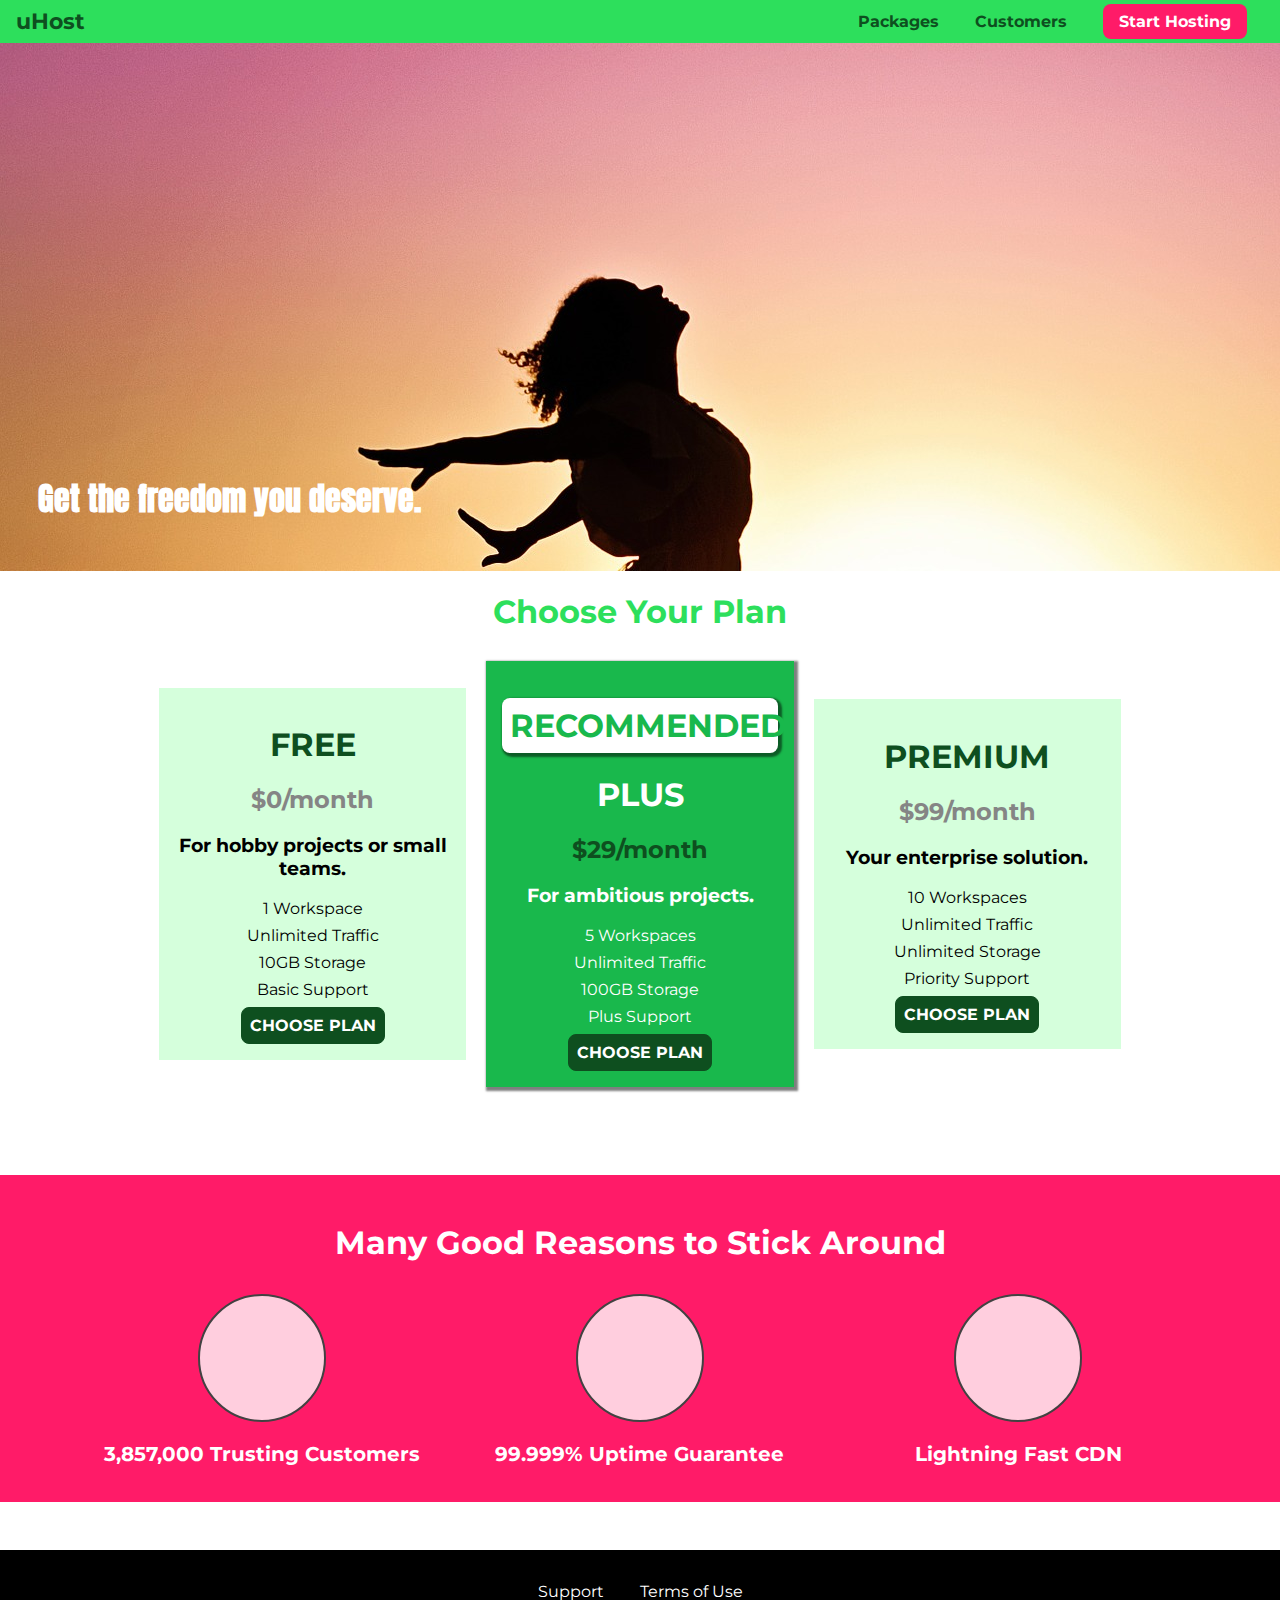
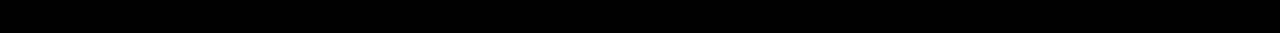
==== CSS - Guide Course/index.html @ bc6d025b "update" ====
<!DOCTYPE html>
<html lang="en">

<head>
    <meta charset="UTF-8">
    <meta http-equiv="X-UA-Compatible" content="ie=edge">
    <title>uHost</title>
    <link rel="shortcut icon" href="favicon.png">
    <link href="https://fonts.googleapis.com/css?family=Anton" rel="stylesheet">
    <link href="https://fonts.googleapis.com/css?family=Montserrat:400,700" rel="stylesheet">
    <link rel="stylesheet" href="shared.css">
    <link rel="stylesheet" href="main.css">
</head>

<body>
    <header class="main-header">
        <div>
            <a href="index.html" class="main-header__brand">
                uHost
            </a>
        </div>
        <nav class="main-nav">
            <ul class="main-nav__items">
                <li class="main-nav__item">
                    <a href="packages/index.html">Packages</a>
                </li>
                <li class="main-nav__item">
                    <a href="customers/index.html">Customers</a>
                </li>
                <li class="main-nav__item main-nav__item--cta">
                    <a href="start-hosting/index.html">Start Hosting</a>
                </li>
            </ul>
        </nav>
    </header>
    <main>
        <section id="product-overview">
            <h1>Get the freedom you deserve.</h1>
        </section>
        <section id="plans">
            <h1 class="section-title">Choose Your Plan</h1>
            <div class="plan__list">
                <article class="plan">
                    <h1 class="plan__title">FREE</h1>
                    <h2 class="plan__price">$0/month</h2>
                    <h3>For hobby projects or small teams.</h3>
                    <ul class="plan__features">
                        <li class="plan__feature">1 Workspace</li>
                        <li class="plan__feature">Unlimited Traffic</li>
                        <li class="plan__feature">10GB Storage</li>
                        <li class="plan__feature">Basic Support</li>
                    </ul>
                    <div>
                        <button class="button">CHOOSE PLAN</button>
                    </div>
                </article>
                <article class="plan plan--highlighted">
                    <h1 class="plan__annotation">RECOMMENDED</h1>
                    <h1 class="plan__title">PLUS</h1>
                    <h2 class="plan__price">$29/month</h2>
                    <h3>For ambitious projects.</h3>
                    <ul class="plan__features">
                        <li class="plan__feature">5 Workspaces</li>
                        <li class="plan__feature">Unlimited Traffic</li>
                        <li class="plan__feature">100GB Storage</li>
                        <li class="plan__feature">Plus Support</li>
                    </ul>
                    <div>
                        <button class="button">CHOOSE PLAN</button>
                    </div>
                </article>
                <article class="plan">
                    <h1 class="plan__title">PREMIUM</h1>
                    <h2 class="plan__price">$99/month</h2>
                    <h3>Your enterprise solution.</h3>
                    <ul class="plan__features">
                        <li class="plan__feature">10 Workspaces</li>
                        <li class="plan__feature">Unlimited Traffic</li>
                        <li class="plan__feature">Unlimited Storage</li>
                        <li class="plan__feature">Priority Support</li>
                    </ul>
                    <div>
                        <button class="button">CHOOSE PLAN</button>
                    </div>
                </article>
            </div>
        </section>
        <section id="key-features">
            <h1 class="section-title">Many Good Reasons to Stick Around</h1>
            <ul class="key-feature__list">
                <li class="key-feature">
                    <div class="key-feature__image">

                    </div>
                    <p class="key-feature__description">3,857,000 Trusting Customers</p>
                </li>
                <li class="key-feature">
                    <div class="key-feature__image">

                    </div>
                    <p class="key-feature__description">99.999% Uptime Guarantee</p>
                </li>
                <li class="key-feature">
                    <div class="key-feature__image">

                    </div>
                    <p class="key-feature__description">Lightning Fast CDN</p>
                </li>
            </ul>
        </section>
    </main>
    <footer class="main-footer">
        <nav>
            <ul class="main-footer__links">
                <li class="main-footer__link">
                    <a href="#">Support</a>
                </li>
                <li class="main-footer__link">
                    <a href="#">Terms of Use</a>
                </li>
            </ul>
        </nav>
    </footer>
</body>

</html>
---- CSS - Guide Course/shared.css ----
* {
    box-sizing: border-box;
}

body {
    font-family: 'Montserrat', sans-serif;
    margin: 0;
}

.main-header {
    width: 100%;
    position: fixed;
    top: 0;
    left: 0;
    background: #2ddf5c;
    padding: 8px 16px;
    z-index: 1;
}

.main-header > div {
    display: inline-block;
    vertical-align: middle;
}

.main-header__brand {
    color: #0e4f1f;
    text-decoration: none;
    font-weight: bold;
    font-size: 22px;
}

.main-nav {
    display: inline-block;
    text-align: right;
    width: calc(100% - 74px);
    vertical-align: middle;
}

.main-nav__items {
    margin: 0;
    padding: 0;
    list-style: none;
}

.main-nav__item {
    display: inline-block;
    margin: 0 16px;
}

.main-nav__item a {
    text-decoration: none;
    color: #0e4f1f;
    font-weight: bold;
    padding: 3px 0;
}

.main-nav__item a:hover,
.main-nav__item a:active {
    color: white;
    border-bottom: 5px solid white;
}

.main-nav__item--cta a {
    color: white;
    background: #ff1b68;
    padding: 8px 16px;
    border-radius: 8px;
}

.main-nav__item--cta a:hover,
.main-nav__item--cta a:active {
    color: #ff1b68;
    background: white;
    border: none;
}

.main-footer {
    background: black;
    padding: 32px;
    margin-top: 48px;
}

.main-footer__links {
    list-style: none;
    margin: 0;
    padding: 0;
    text-align: center;
}

.main-footer__link {
    display: inline-block;
    margin: 0 16px;
}

.main-footer__link a {
    color: white;
    text-decoration: none;
}

.main-footer__link a:hover,
.main-footer__link a:active {
    color: #ccc;
}

.button {
    background: #0e4f1f;
    color: white;
    font: inherit;
    border: 1.5px solid #0e4f1f;
    padding: 8px;
    border-radius: 8px;
    font-weight: bold;
    cursor: pointer;
}

.button:hover,
.button:active {
    background: white;
    color: #0e4f1f;
}

.button:focus {
    outline: none;
}
---- CSS - Guide Course/main.css ----
#product-overview {
    background: url("freedom.jpg");
    width: 100%;
    height: 528px;
    padding: 10px;
    margin-top: 43px;
    position: relative;
}

.section-title {
    color: #2ddf5c;
    text-align: center;
}

#product-overview h1 {
    color: white;
    font-family: 'Anton', sans-serif;
    position: absolute;
    bottom: 5%;
    left: 3%;
}

.plan__list {
    width: 80%;
    margin: auto;
    text-align: center;
}

.plan {
    background: #d5ffdc;
    text-align: center;
    padding: 16px;
    margin: 8px;
    display: inline-block;
    width: 30%;
    vertical-align: middle;
}

.plan--highlighted {
    background: #19b84c;
    color: white;
    box-shadow: 2px 2px 2px 2px rgba(0, 0, 0, 0.5);
}

.plan__annotation {
    background: white;
    color: #19b84c;
    padding: 8px;
    box-shadow: 2px 2px 2px 2px rgba(0, 0, 0, 0.5);
    border-radius: 8px;
}

.plan__title {
    color: #0e4f1f;
}

.plan__price {
    color: #858585;
}

.plan--highlighted .plan__title {
    color: white;
}

.plan--highlighted .plan__price {
    color: #0e4f1f;
}

.plan__features {
    list-style: none;
    margin: 0;
    padding: 0;
}

.plan__feature {
    margin: 8px 0;
}

#key-features {
    background: #ff1b68;
    margin-top: 80px;
    padding: 16px;
}

#key-features .section-title {
    color: white;
    margin: 32px;
}

.key-feature__list {
    list-style: none;
    margin: 0;
    padding: 0;
    text-align: center;
}

.key-feature {
    display: inline-block;
    width: 30%;
    vertical-align: top;
}

.key-feature__image {
    background: #ffcede;
    width: 128px;
    height: 128px;
    border: 2px solid #424242;
    border-radius: 50%;
    margin: auto;
}

.key-feature__description {
    text-align: center;
    font-weight: bold;
    color: white;
    font-size: 20px;
}

/* h1 {
    font-family: sans-serif;
} */
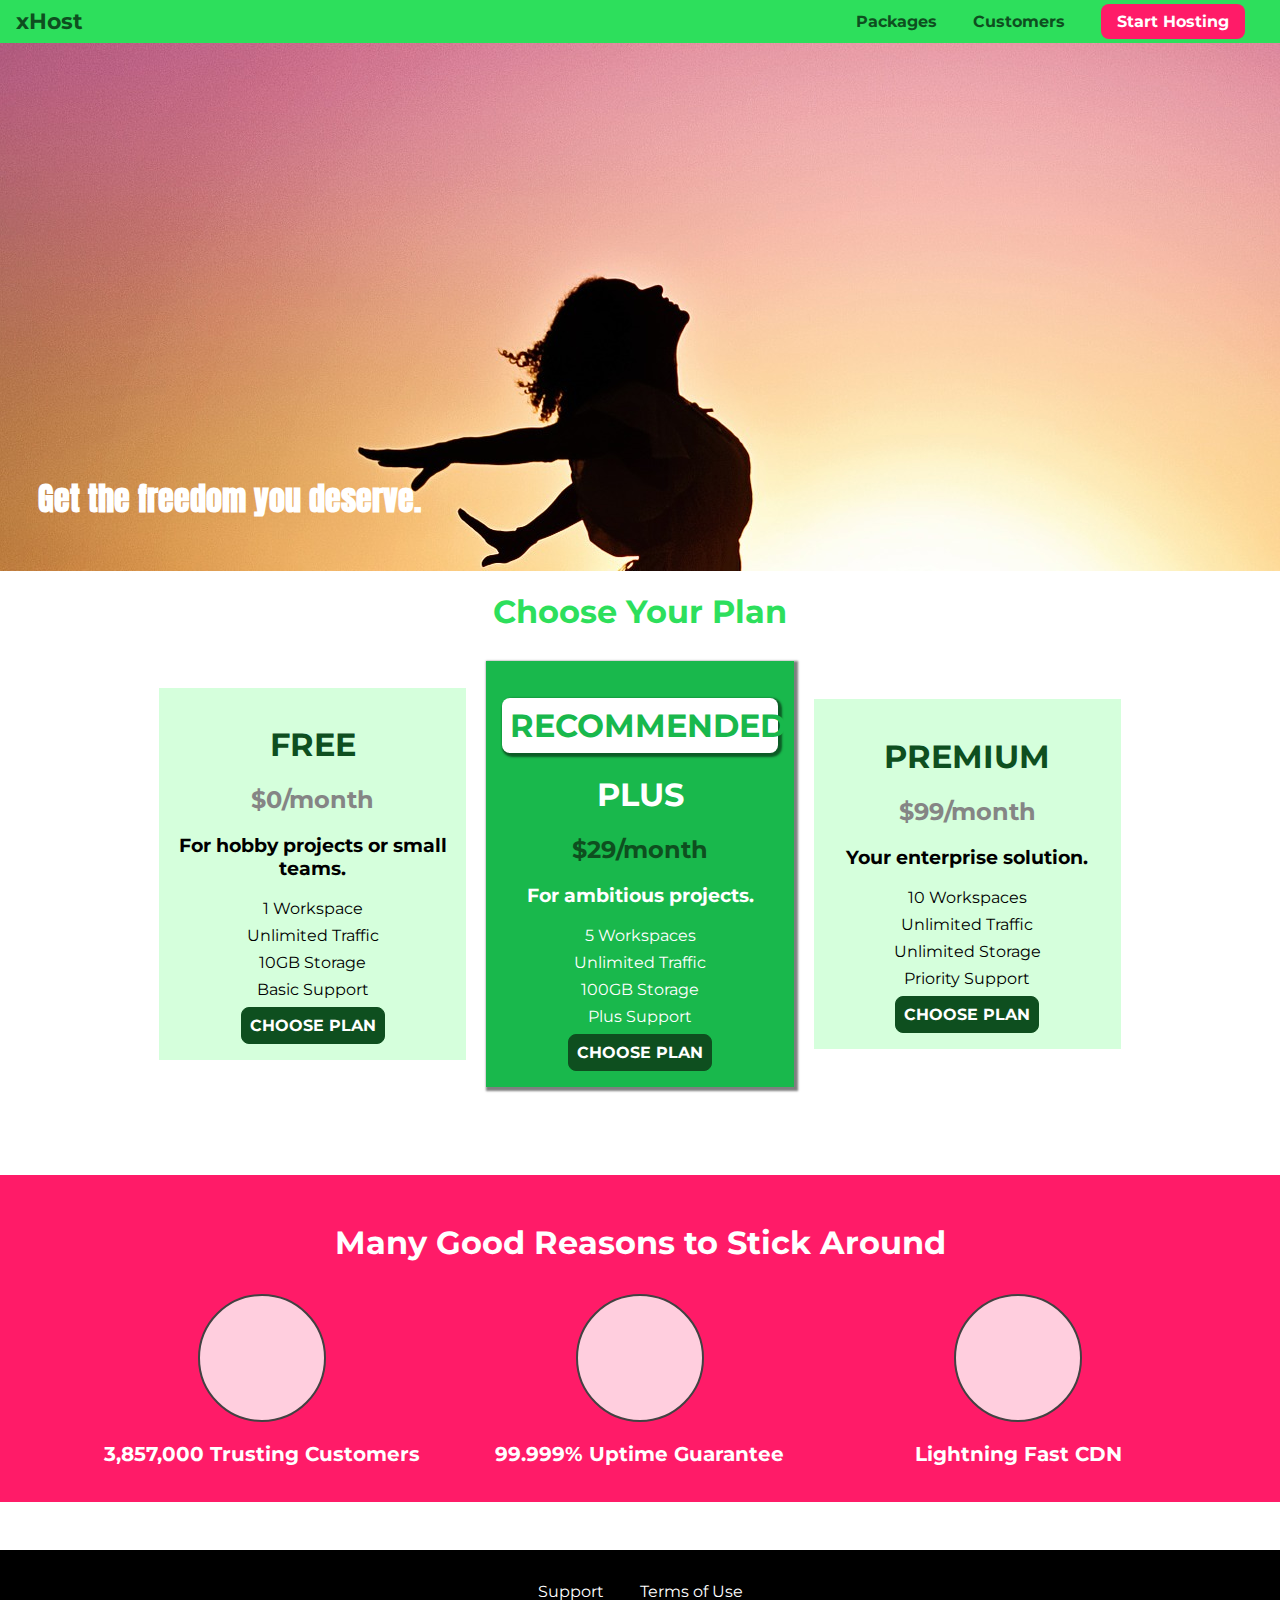
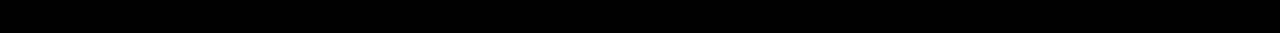
==== commit cd7e7905: "xHost" ====
--- a/CSS - Guide Course/index.html
+++ b/CSS - Guide Course/index.html
@@ -11,12 +11,13 @@
     <link rel="stylesheet" href="shared.css">
     <link rel="stylesheet" href="main.css">
 </head>
+<!-- test commit -->
 
 <body>
     <header class="main-header">
         <div>
             <a href="index.html" class="main-header__brand">
-                uHost
+                xHost
             </a>
         </div>
         <nav class="main-nav">
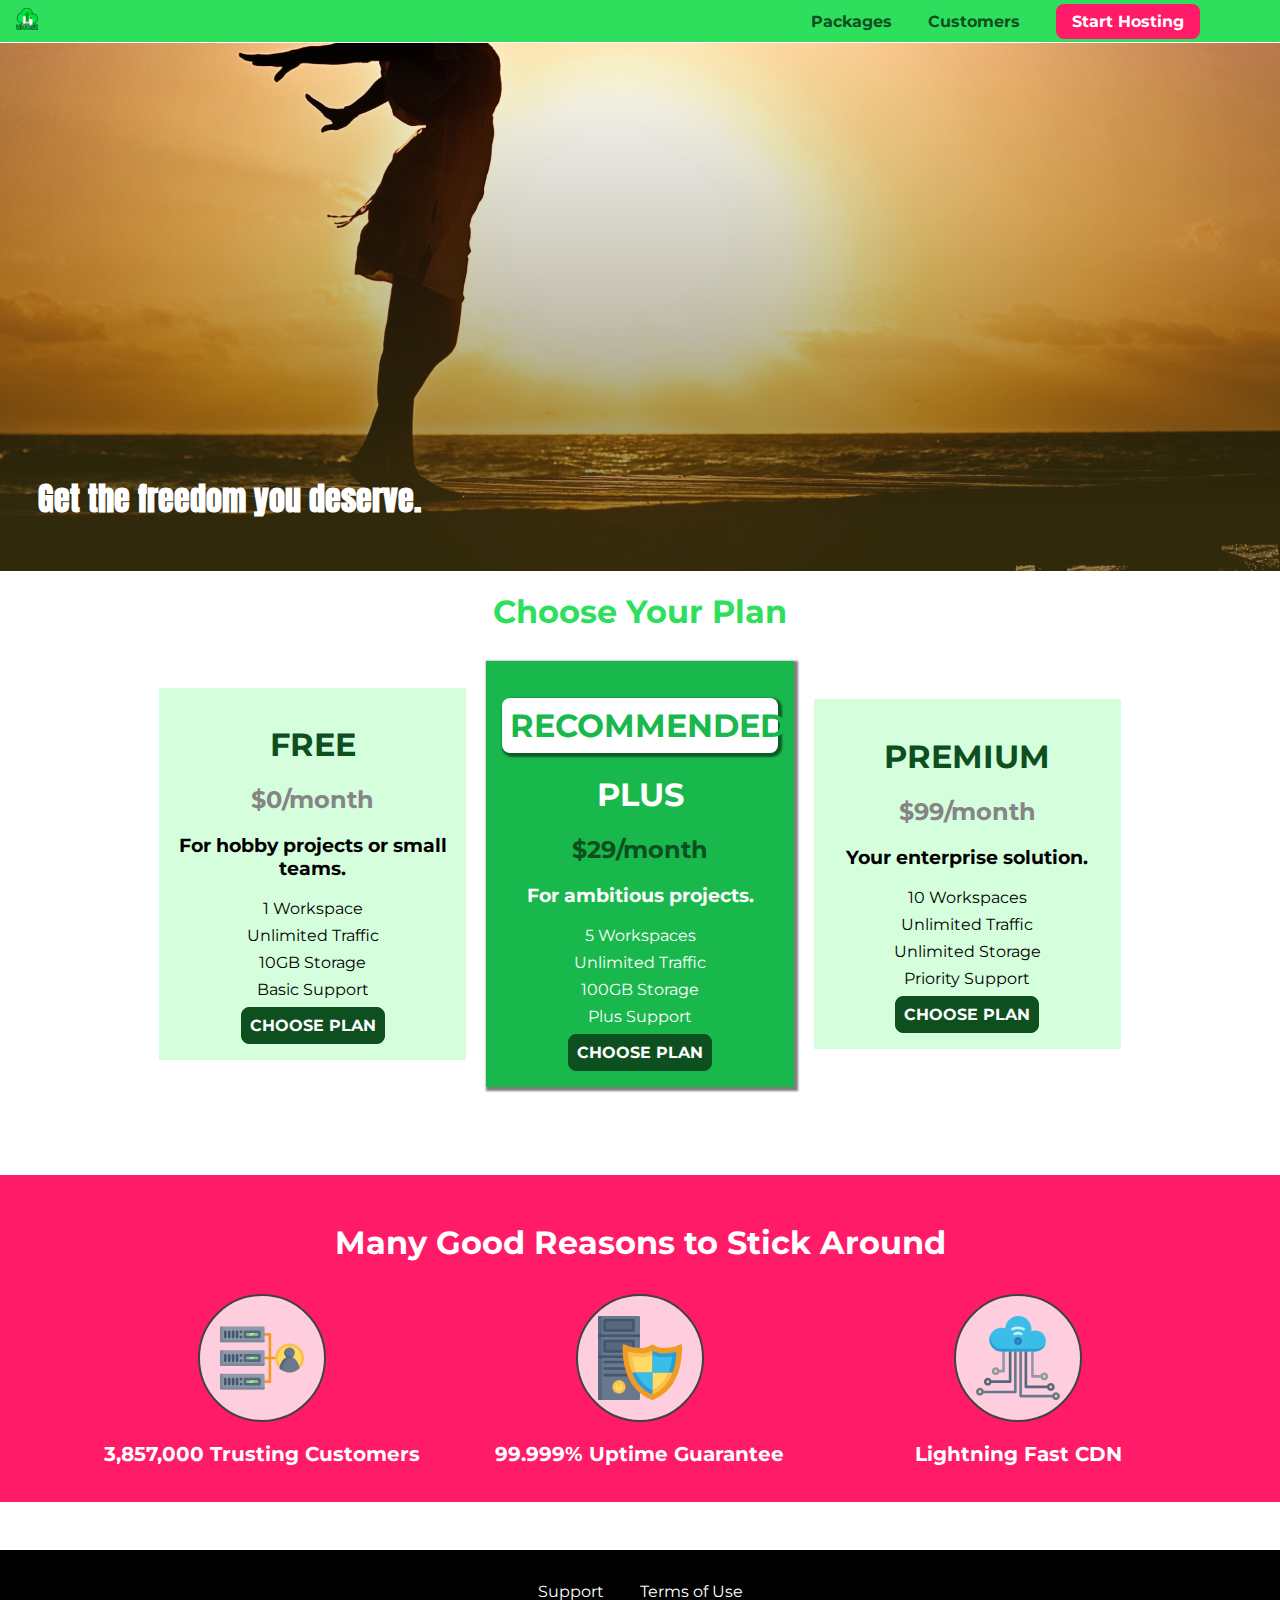
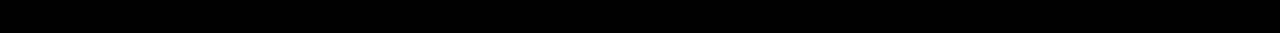
==== commit c923bc7a: "fin proj w/o js" ====
--- a/CSS - Guide Course/index.html
+++ b/CSS - Guide Course/index.html
@@ -11,13 +11,12 @@
     <link rel="stylesheet" href="shared.css">
     <link rel="stylesheet" href="main.css">
 </head>
-<!-- test commit -->
 
 <body>
     <header class="main-header">
         <div>
             <a href="index.html" class="main-header__brand">
-                xHost
+                <img src="images/uhost-icon.png" alt="uHost - Your favorite hosting company">
             </a>
         </div>
         <nav class="main-nav">
@@ -91,19 +90,184 @@
             <ul class="key-feature__list">
                 <li class="key-feature">
                     <div class="key-feature__image">
-
+                        <svg viewBox="0 0 512 512">
+                            <path style="fill:#F09B24;" d="M344,248h-32V112c0-4.418-3.582-8-8-8h-40c-4.418,0-8,3.582-8,8s3.582,8,8,8h32v128h-32  c-4.418,0-8,3.582-8,8s3.582,8,8,8h32v128h-32c-4.418,0-8,3.582-8,8s3.582,8,8,8h40c4.418,0,8-3.582,8-8V264h32c4.418,0,8-3.582,8-8  S348.418,248,344,248z"
+                            />
+                            <path style="fill:#8E9AA9;" d="M264,64H8c-4.418,0-8,3.582-8,8v80c0,4.418,3.582,8,8,8h256c4.418,0,8-3.582,8-8V72  C272,67.582,268.418,64,264,64z"
+                            />
+                            <path style="fill:#7C899B;" d="M24,144c-4.418,0-8-3.582-8-8V64H8c-4.418,0-8,3.582-8,8v80c0,4.418,3.582,8,8,8h256  c4.418,0,8-3.582,8-8v-8H24z"
+                            />
+                            <rect x="152" y="96" style="fill:#B8E3A8;" width="88" height="32" />
+                            <g>
+                                <polygon style="fill:#7EC97D;" points="152,96 152,128 166,128 198,96  " />
+                                <polygon style="fill:#7EC97D;" points="220,96 188,128 240,128 240,96  " />
+                            </g>
+                            <path style="fill:#56677E;" d="M240,136h-88c-4.418,0-8-3.582-8-8V96c0-4.418,3.582-8,8-8h88c4.418,0,8,3.582,8,8v32  C248,132.418,244.418,136,240,136z M160,120h72v-16h-72V120z"
+                            />
+                            <g>
+                                <path style="fill:#435670;" d="M32,136c-4.418,0-8-3.582-8-8V96c0-4.418,3.582-8,8-8s8,3.582,8,8v32C40,132.418,36.418,136,32,136z   "
+                                />
+                                <path style="fill:#435670;" d="M56,136c-4.418,0-8-3.582-8-8V96c0-4.418,3.582-8,8-8s8,3.582,8,8v32C64,132.418,60.418,136,56,136z   "
+                                />
+                                <path style="fill:#435670;" d="M80,136c-4.418,0-8-3.582-8-8V96c0-4.418,3.582-8,8-8s8,3.582,8,8v32C88,132.418,84.418,136,80,136z   "
+                                />
+                                <path style="fill:#435670;" d="M104,136c-4.418,0-8-3.582-8-8V96c0-4.418,3.582-8,8-8s8,3.582,8,8v32   C112,132.418,108.418,136,104,136z"
+                                />
+                                <path style="fill:#435670;" d="M128,105c-4.418,0-8-3.582-8-8v-1c0-4.418,3.582-8,8-8s8,3.582,8,8v1   C136,101.418,132.418,105,128,105z"
+                                />
+                                <path style="fill:#435670;" d="M128,136c-4.418,0-8-3.582-8-8v-1c0-4.418,3.582-8,8-8s8,3.582,8,8v1   C136,132.418,132.418,136,128,136z"
+                                />
+                            </g>
+                            <path style="fill:#8E9AA9;" d="M264,208H8c-4.418,0-8,3.582-8,8v80c0,4.418,3.582,8,8,8h256c4.418,0,8-3.582,8-8v-80  C272,211.582,268.418,208,264,208z"
+                            />
+                            <path style="fill:#7C899B;" d="M24,288c-4.418,0-8-3.582-8-8v-72H8c-4.418,0-8,3.582-8,8v80c0,4.418,3.582,8,8,8h256  c4.418,0,8-3.582,8-8v-8H24z"
+                            />
+                            <rect x="152" y="240" style="fill:#B8E3A8;" width="88" height="32" />
+                            <g>
+                                <polygon style="fill:#7EC97D;" points="152,240 152,272 166,272 198,240  " />
+                                <polygon style="fill:#7EC97D;" points="220,240 188,272 240,272 240,240  " />
+                            </g>
+                            <path style="fill:#56677E;" d="M240,280h-88c-4.418,0-8-3.582-8-8v-32c0-4.418,3.582-8,8-8h88c4.418,0,8,3.582,8,8v32  C248,276.418,244.418,280,240,280z M160,264h72v-16h-72V264z"
+                            />
+                            <g>
+                                <path style="fill:#435670;" d="M32,280c-4.418,0-8-3.582-8-8v-32c0-4.418,3.582-8,8-8s8,3.582,8,8v32C40,276.418,36.418,280,32,280   z"
+                                />
+                                <path style="fill:#435670;" d="M56,280c-4.418,0-8-3.582-8-8v-32c0-4.418,3.582-8,8-8s8,3.582,8,8v32C64,276.418,60.418,280,56,280   z"
+                                />
+                                <path style="fill:#435670;" d="M80,280c-4.418,0-8-3.582-8-8v-32c0-4.418,3.582-8,8-8s8,3.582,8,8v32C88,276.418,84.418,280,80,280   z"
+                                />
+                                <path style="fill:#435670;" d="M104,280c-4.418,0-8-3.582-8-8v-32c0-4.418,3.582-8,8-8s8,3.582,8,8v32   C112,276.418,108.418,280,104,280z"
+                                />
+                                <path style="fill:#435670;" d="M128,249c-4.418,0-8-3.582-8-8v-1c0-4.418,3.582-8,8-8s8,3.582,8,8v1   C136,245.418,132.418,249,128,249z"
+                                />
+                                <path style="fill:#435670;" d="M128,280c-4.418,0-8-3.582-8-8v-1c0-4.418,3.582-8,8-8s8,3.582,8,8v1   C136,276.418,132.418,280,128,280z"
+                                />
+                            </g>
+                            <path style="fill:#8E9AA9;" d="M264,352H8c-4.418,0-8,3.582-8,8v80c0,4.418,3.582,8,8,8h256c4.418,0,8-3.582,8-8v-80  C272,355.582,268.418,352,264,352z"
+                            />
+                            <path style="fill:#7C899B;" d="M24,432c-4.418,0-8-3.582-8-8v-72H8c-4.418,0-8,3.582-8,8v80c0,4.418,3.582,8,8,8h256  c4.418,0,8-3.582,8-8v-8H24z"
+                            />
+                            <rect x="152" y="384" style="fill:#B8E3A8;" width="88" height="32" />
+                            <g>
+                                <polygon style="fill:#7EC97D;" points="152,384 152,416 166,416 198,384  " />
+                                <polygon style="fill:#7EC97D;" points="220,384 188,416 240,416 240,384  " />
+                            </g>
+                            <path style="fill:#56677E;" d="M240,424h-88c-4.418,0-8-3.582-8-8v-32c0-4.418,3.582-8,8-8h88c4.418,0,8,3.582,8,8v32  C248,420.418,244.418,424,240,424z M160,408h72v-16h-72V408z"
+                            />
+                            <g>
+                                <path style="fill:#435670;" d="M32,424c-4.418,0-8-3.582-8-8v-32c0-4.418,3.582-8,8-8s8,3.582,8,8v32C40,420.418,36.418,424,32,424   z"
+                                />
+                                <path style="fill:#435670;" d="M56,424c-4.418,0-8-3.582-8-8v-32c0-4.418,3.582-8,8-8s8,3.582,8,8v32C64,420.418,60.418,424,56,424   z"
+                                />
+                                <path style="fill:#435670;" d="M80,424c-4.418,0-8-3.582-8-8v-32c0-4.418,3.582-8,8-8s8,3.582,8,8v32C88,420.418,84.418,424,80,424   z"
+                                />
+                                <path style="fill:#435670;" d="M104,424c-4.418,0-8-3.582-8-8v-32c0-4.418,3.582-8,8-8s8,3.582,8,8v32   C112,420.418,108.418,424,104,424z"
+                                />
+                                <path style="fill:#435670;" d="M128,393c-4.418,0-8-3.582-8-8v-1c0-4.418,3.582-8,8-8s8,3.582,8,8v1   C136,389.418,132.418,393,128,393z"
+                                />
+                                <path style="fill:#435670;" d="M128,424c-4.418,0-8-3.582-8-8v-1c0-4.418,3.582-8,8-8s8,3.582,8,8v1   C136,420.418,132.418,424,128,424z"
+                                />
+                            </g>
+                            <path style="fill:#F7C14D;" d="M424,168c-48.523,0-88,39.477-88,88s39.477,88,88,88s88-39.477,88-88S472.523,168,424,168z" />
+                            <path style="fill:#FFDB66;" d="M424,184c-39.701,0-72,32.299-72,72s32.299,72,72,72s72-32.299,72-72S463.701,184,424,184z" />
+                            <path style="fill:#69788D;" d="M484.893,314.16C476.393,274.588,451.922,248,424,248s-52.393,26.588-60.893,66.16  c-0.605,2.82,0.354,5.749,2.511,7.664C381.731,336.124,402.465,344,424,344s42.269-7.876,58.381-22.176  C484.539,319.909,485.498,316.98,484.893,314.16z"
+                            />
+                            <path style="fill:#56677E;" d="M434.053,249.171C430.768,248.403,427.411,248,424,248c-27.922,0-52.393,26.588-60.893,66.16  c-0.605,2.82,0.354,5.749,2.511,7.664c3.383,3.002,6.979,5.703,10.734,8.125C384.904,286.243,407.373,255.378,434.053,249.171z"
+                            />
+                            <path style="fill:#69788D;" d="M424,192c-17.645,0-32,14.355-32,32s14.355,32,32,32s32-14.355,32-32S441.645,192,424,192z" />
+                            <path style="fill:#56677E;" d="M432,248c-17.645,0-32-14.355-32-32c0-6.783,2.128-13.076,5.742-18.258  C397.444,203.53,392,213.138,392,224c0,17.645,14.355,32,32,32c10.862,0,20.471-5.444,26.258-13.742  C445.076,245.872,438.783,248,432,248z"
+                            />
+
+                        </svg>
                     </div>
                     <p class="key-feature__description">3,857,000 Trusting Customers</p>
                 </li>
                 <li class="key-feature">
                     <div class="key-feature__image">
-
+                        <svg viewBox="0 0 512 512">
+                            <path style="fill:#69788D;" d="M248,0H8C3.582,0,0,3.582,0,8v496c0,4.418,3.582,8,8,8h240c4.418,0,8-3.582,8-8V8  C256,3.582,252.418,0,248,0z"
+                            />
+                            <path style="fill:#56677E;" d="M24,504V8c0-4.418,3.582-8,8-8H8C3.582,0,0,3.582,0,8v496c0,4.418,3.582,8,8,8h24  C27.582,512,24,508.418,24,504z"
+                            />
+                            <g>
+                                <rect x="0" y="112" style="fill:#435670;" width="256" height="16" />
+                                <rect x="0" y="240" style="fill:#435670;" width="256" height="16" />
+                            </g>
+                            <path style="fill:#F7C14D;" d="M128,392c-22.056,0-40,17.944-40,40s17.944,40,40,40s40-17.944,40-40S150.056,392,128,392z" />
+                            <path style="fill:#FFDB66;" d="M128,408c-13.233,0-24,10.767-24,24s10.767,24,24,24s24-10.767,24-24S141.233,408,128,408z" />
+                            <path style="fill:#F7C14D;" d="M128,392c-2.739,0-5.414,0.278-8,0.805V424c0,4.418,3.582,8,8,8c4.418,0,8-3.582,8-8v-31.195  C133.414,392.278,130.739,392,128,392z"
+                            />
+                            <g>
+                                <path style="fill:#435670;" d="M216,288H40c-4.418,0-8-3.582-8-8s3.582-8,8-8h176c4.418,0,8,3.582,8,8S220.418,288,216,288z"
+                                />
+                                <path style="fill:#435670;" d="M216,328H40c-4.418,0-8-3.582-8-8s3.582-8,8-8h176c4.418,0,8,3.582,8,8S220.418,328,216,328z"
+                                />
+                                <path style="fill:#435670;" d="M216,368H40c-4.418,0-8-3.582-8-8s3.582-8,8-8h176c4.418,0,8,3.582,8,8S220.418,368,216,368z"
+                                />
+                                <path style="fill:#435670;" d="M216,16H40c-4.418,0-8,3.582-8,8v64c0,4.418,3.582,8,8,8h176c4.418,0,8-3.582,8-8V24   C224,19.582,220.418,16,216,16z"
+                                />
+                            </g>
+                            <rect x="48" y="32" style="fill:#56677E;" width="160" height="48" />
+                            <path style="fill:#435670;" d="M216,144H40c-4.418,0-8,3.582-8,8v64c0,4.418,3.582,8,8,8h176c4.418,0,8-3.582,8-8v-64  C224,147.582,220.418,144,216,144z"
+                            />
+                            <rect x="48" y="160" style="fill:#56677E;" width="160" height="48" />
+                            <path style="fill:#F09B24;" d="M511.747,180.237c-0.194-6.537-8.107-10.107-13.135-5.894c-5.6,4.693-42.904,21.282-98.514,21.282  c-33.45,0-64.625-20.999-64.929-21.206c-2.9-1.991-6.764-1.85-9.512,0.346c-2.677,2.135-27.201,20.86-63.793,20.86  c-55.607,0-92.914-16.589-98.515-21.282c-5.028-4.211-12.941-0.645-13.135,5.894c-1.634,54.834,4.655,105.941,18.693,151.903  c12.096,39.604,29.759,74.047,52.497,102.373c27.538,34.304,62.743,59.882,104.66,76.045c3.069,1.918,6.757,1.921,9.83,0  c41.917-16.163,77.122-41.741,104.66-76.045c22.738-28.326,40.401-62.77,52.497-102.373  C507.092,286.179,513.381,235.071,511.747,180.237z"
+                            />
+                            <path style="fill:#F7C14D;" d="M476.21,221.226c-1.953-1.631-4.568-2.235-7.036-1.628c-21.686,5.327-44.926,8.028-69.075,8.028  c-25.926,0-49.633-8.975-64.955-16.504c-2.307-1.134-5.016-1.091-7.284,0.116c-14.059,7.477-36.919,16.388-65.994,16.388  c-24.153,0-47.394-2.701-69.075-8.028c-5.155-1.268-10.221,2.966-9.894,8.261c2.077,33.693,7.668,65.635,16.616,94.935  c22.774,74.565,66.139,126.334,128.888,153.868c2.032,0.891,4.397,0.891,6.43,0c61.777-27.107,104.716-78.876,127.62-153.868  c8.948-29.3,14.539-61.241,16.616-94.935C479.224,225.319,478.163,222.856,476.21,221.226z"
+                            />
+                            <path style="fill:#FFDB66;" d="M331.609,451.727c-52.604-25.289-89.304-70.987-109.144-135.944  c-6.532-21.39-11.162-44.336-13.82-68.447c17.133,2.852,34.952,4.291,53.22,4.291c29.394,0,53.376-7.793,69.978-15.561  c17.44,7.736,41.656,15.561,68.256,15.561c18.267,0,36.085-1.439,53.219-4.291c-2.659,24.112-7.288,47.06-13.82,68.448  C419.545,381.108,383.27,426.805,331.609,451.727z"
+                            />
+                            <g>
+                                <path style="fill:#2C9DD4;" d="M479.066,227.858c0.157-2.539-0.903-5.002-2.856-6.633s-4.568-2.235-7.036-1.628   c-21.686,5.327-44.926,8.028-69.075,8.028c-25.926,0-49.633-8.975-64.955-16.504c-1.057-0.52-2.2-0.78-3.345-0.806l-0.072,133.351   h123.601c2.556-6.746,4.933-13.702,7.123-20.874C471.398,293.493,476.989,261.552,479.066,227.858z"
+                                />
+                                <path style="fill:#2C9DD4;" d="M206.658,343.667c24.153,63.42,65.028,108.108,121.743,132.995c1.031,0.452,2.147,0.673,3.263,0.666   l0.063-133.661H206.658z"
+                                />
+                            </g>
+                            <g>
+                                <path style="fill:#3CBDE8;" d="M439.497,315.783c6.532-21.389,11.161-44.336,13.82-68.448c-17.134,2.852-34.952,4.291-53.219,4.291   c-26.6,0-50.815-7.824-68.256-15.561l-0.116,107.601h97.758C433.179,334.807,436.524,325.518,439.497,315.783z"
+                                />
+                                <path style="fill:#3CBDE8;" d="M232.523,343.667c21.144,50.298,54.363,86.56,99.087,108.06l0.117-108.06H232.523z" />
+                            </g>
+                        </svg>
                     </div>
                     <p class="key-feature__description">99.999% Uptime Guarantee</p>
                 </li>
                 <li class="key-feature">
                     <div class="key-feature__image">
-
+                        <svg viewBox="0 0 512 512">
+                            <path style="fill:#8E9AA9;" d="M168,200c-4.418,0-8,3.582-8,8v120h-17.376c-3.302-9.311-12.194-16-22.624-16  c-13.234,0-24,10.767-24,24s10.766,24,24,24c10.429,0,19.321-6.689,22.624-16H168c4.418,0,8-3.582,8-8V208  C176,203.582,172.418,200,168,200z"
+                            />
+                            <path style="fill:#FFDB66;" d="M120,328c-4.411,0-8,3.589-8,8s3.589,8,8,8s8-3.589,8-8S124.411,328,120,328z" />
+                            <path style="fill:#56677E;" d="M208,200c-4.418,0-8,3.582-8,8v184H94.624C91.322,382.689,82.43,376,72,376  c-13.234,0-24,10.767-24,24s10.766,24,24,24c10.429,0,19.321-6.689,22.624-16H208c4.418,0,8-3.582,8-8V208  C216,203.582,212.418,200,208,200z"
+                            />
+                            <path style="fill:#FFDB66;" d="M72,392c-4.411,0-8,3.589-8,8s3.589,8,8,8s8-3.589,8-8S76.411,392,72,392z" />
+                            <path style="fill:#69788D;" d="M240,208c-4.418,0-8,3.582-8,8v239H47.24c-2.671-10.34-12.078-18-23.24-18c-13.234,0-24,10.767-24,24  s10.766,24,24,24c9.666,0,18.009-5.747,21.809-14H240c4.418,0,8-3.582,8-8V216C248,211.582,244.418,208,240,208z"
+                            />
+                            <path style="fill:#FFDB66;" d="M24,453c-4.411,0-8,3.589-8,8s3.589,8,8,8s8-3.589,8-8S28.411,453,24,453z" />
+                            <path style="fill:#69788D;" d="M488,464c-10.429,0-19.321,6.689-22.624,16H280V208c0-4.418-3.582-8-8-8s-8,3.582-8,8v280  c0,4.418,3.582,8,8,8h193.376c3.302,9.311,12.194,16,22.624,16c13.234,0,24-10.767,24-24S501.234,464,488,464z"
+                            />
+                            <path style="fill:#FFDB66;" d="M488,480c-4.411,0-8,3.589-8,8s3.589,8,8,8s8-3.589,8-8S492.411,480,488,480z" />
+                            <path style="fill:#56677E;" d="M456,408c-10.429,0-19.321,6.689-22.624,16H312V208c0-4.418-3.582-8-8-8s-8,3.582-8,8v224  c0,4.418,3.582,8,8,8h129.376c3.302,9.311,12.194,16,22.624,16c13.234,0,24-10.767,24-24S469.234,408,456,408z"
+                            />
+                            <path style="fill:#FFDB66;" d="M456,424c-4.411,0-8,3.589-8,8s3.589,8,8,8s8-3.589,8-8S460.411,424,456,424z" />
+                            <path style="fill:#8E9AA9;" d="M416,344c-10.429,0-19.321,6.689-22.624,16H352V208c0-4.418-3.582-8-8-8s-8,3.582-8,8v160  c0,4.418,3.582,8,8,8h49.376c3.302,9.311,12.194,16,22.624,16c13.234,0,24-10.767,24-24S429.234,344,416,344z"
+                            />
+                            <path style="fill:#FFDB66;" d="M416,360c-4.411,0-8,3.589-8,8s3.589,8,8,8s8-3.589,8-8S420.411,360,416,360z" />
+                            <path style="fill:#3CBDE8;" d="M362,88c-8.741,0-17.231,1.751-25.06,5.085C337.646,88.797,338,84.43,338,80  c0-44.112-35.888-80-80-80c-42.823,0-77.895,33.816-79.909,76.149C170.393,73.415,162.244,72,154,72c-39.701,0-72,32.299-72,72  s32.299,72,72,72h208c35.29,0,64-28.71,64-64S397.29,88,362,88z"
+                            />
+                            <path style="fill:#2C9DD4;" d="M368,200H160c-39.701,0-72-32.299-72-72c0-5.863,0.721-11.559,2.05-17.019  C84.918,120.88,82,132.102,82,144c0,39.701,32.299,72,72,72h208c30.389,0,55.88-21.296,62.379-49.743  C413.565,186.327,392.352,200,368,200z"
+                            />
+                            <path style="fill:#2A7DB5;" d="M256,128c-13.234,0-24,10.767-24,24s10.766,24,24,24c13.233,0,24-10.767,24-24S269.233,128,256,128z"
+                            />
+                            <path style="fill:#2C9DD4;" d="M256,144c-4.411,0-8,3.589-8,8s3.589,8,8,8c4.411,0,8-3.589,8-8S260.411,144,256,144z" />
+                            <g>
+                                <path style="fill:#C5F1FA;" d="M221.755,87.695c-2.994,0-5.864-1.688-7.233-4.572c-1.894-3.991-0.194-8.763,3.798-10.657   C230.157,66.849,242.834,64,256,64c13.166,0,25.844,2.849,37.68,8.466c3.992,1.895,5.692,6.666,3.798,10.657   s-6.666,5.692-10.657,3.798C277.144,82.328,266.774,80,256,80c-10.774,0-21.144,2.328-30.821,6.921   C224.072,87.446,222.904,87.695,221.755,87.695z"
+                                />
+                                <path style="fill:#C5F1FA;" d="M276.545,116.618c-1.148,0-2.316-0.249-3.424-0.774C267.745,113.293,261.985,112,256,112   c-5.985,0-11.745,1.293-17.121,3.844c-3.991,1.895-8.763,0.192-10.657-3.798c-1.894-3.992-0.193-8.764,3.798-10.657   C239.557,97.813,247.625,96,256,96c8.376,0,16.444,1.813,23.98,5.389c3.991,1.894,5.692,6.665,3.798,10.657   C282.41,114.93,279.539,116.618,276.545,116.618z"
+                                />
+                            </g>
+
+                        </svg>
                     </div>
                     <p class="key-feature__description">Lightning Fast CDN</p>
                 </li>
--- a/CSS - Guide Course/shared.css
+++ b/CSS - Guide Course/shared.css
@@ -27,6 +27,14 @@
     text-decoration: none;
     font-weight: bold;
     font-size: 22px;
+    height: 22px;
+    /* width: 20px; */
+    display: inline-block;
+}
+
+.main-header__brand img {
+    height: 100%;
+    /* width: 100%; */
 }
 
 .main-nav {
--- a/CSS - Guide Course/main.css
+++ b/CSS - Guide Course/main.css
@@ -1,124 +1,133 @@
-
-
 #product-overview {
-    background: url("freedom.jpg");
-    width: 100%;
-    height: 528px;
-    padding: 10px;
-    margin-top: 43px;
-    position: relative;
+  background: linear-gradient(to top, rgba(80, 68, 18, 0.6) 10%, transparent),
+    url("images/freedom.jpg") left 10% bottom 20%/cover no-repeat border-box,
+    #ff1b68;
+  /* background-image: url("freedom.jpg");
+    background-size: cover;
+    background-position: left 10% bottom 20%; */
+  /* background-repeat: no-repeat;
+    background-origin: border-box;
+    background-clip: border-box; */
+  /* background-image: linear-gradient(180deg, red 70%, blue 60%, rgba(0,0,0,0.5)); */
+  /* background-image: radial-gradient(ellipse farthest-corner at 20% 50%, red, blue 70%, green); */
+  width: 100%;
+  height: 528px;
+  padding: 10px;
+  margin-top: 43px;
+  /* border: 5px dashed red; */
+  position: relative;
 }
 
 .section-title {
-    color: #2ddf5c;
-    text-align: center;
+  color: #2ddf5c;
+  text-align: center;
 }
 
 #product-overview h1 {
-    color: white;
-    font-family: 'Anton', sans-serif;
-    position: absolute;
-    bottom: 5%;
-    left: 3%;
+  color: white;
+  font-family: "Anton", sans-serif;
+  position: absolute;
+  bottom: 5%;
+  left: 3%;
 }
 
 .plan__list {
-    width: 80%;
-    margin: auto;
-    text-align: center;
+  width: 80%;
+  margin: auto;
+  text-align: center;
 }
 
 .plan {
-    background: #d5ffdc;
-    text-align: center;
-    padding: 16px;
-    margin: 8px;
-    display: inline-block;
-    width: 30%;
-    vertical-align: middle;
+  background: #d5ffdc;
+  text-align: center;
+  padding: 16px;
+  margin: 8px;
+  display: inline-block;
+  width: 30%;
+  vertical-align: middle;
 }
 
 .plan--highlighted {
-    background: #19b84c;
-    color: white;
-    box-shadow: 2px 2px 2px 2px rgba(0, 0, 0, 0.5);
+  background: #19b84c;
+  color: white;
+  box-shadow: 2px 2px 2px 2px rgba(0, 0, 0, 0.5);
 }
 
 .plan__annotation {
-    background: white;
-    color: #19b84c;
-    padding: 8px;
-    box-shadow: 2px 2px 2px 2px rgba(0, 0, 0, 0.5);
-    border-radius: 8px;
+  background: white;
+  color: #19b84c;
+  padding: 8px;
+  box-shadow: 2px 2px 2px 2px rgba(0, 0, 0, 0.5);
+  border-radius: 8px;
 }
 
 .plan__title {
-    color: #0e4f1f;
+  color: #0e4f1f;
 }
 
 .plan__price {
-    color: #858585;
+  color: #858585;
 }
 
 .plan--highlighted .plan__title {
-    color: white;
+  color: white;
 }
 
 .plan--highlighted .plan__price {
-    color: #0e4f1f;
+  color: #0e4f1f;
 }
 
 .plan__features {
-    list-style: none;
-    margin: 0;
-    padding: 0;
+  list-style: none;
+  margin: 0;
+  padding: 0;
 }
 
 .plan__feature {
-    margin: 8px 0;
+  margin: 8px 0;
 }
 
 #key-features {
-    background: #ff1b68;
-    margin-top: 80px;
-    padding: 16px;
+  background: #ff1b68;
+  margin-top: 80px;
+  padding: 16px;
 }
 
 #key-features .section-title {
-    color: white;
-    margin: 32px;
+  color: white;
+  margin: 32px;
 }
 
 .key-feature__list {
-    list-style: none;
-    margin: 0;
-    padding: 0;
-    text-align: center;
+  list-style: none;
+  margin: 0;
+  padding: 0;
+  text-align: center;
 }
 
 .key-feature {
-    display: inline-block;
-    width: 30%;
-    vertical-align: top;
+  display: inline-block;
+  width: 30%;
+  vertical-align: top;
 }
 
 .key-feature__image {
-    background: #ffcede;
-    width: 128px;
-    height: 128px;
-    border: 2px solid #424242;
-    border-radius: 50%;
-    margin: auto;
+  background: #ffcede;
+  width: 128px;
+  height: 128px;
+  border: 2px solid #424242;
+  border-radius: 50%;
+  margin: auto;
+  padding: 20px;
 }
 
 .key-feature__description {
-    text-align: center;
-    font-weight: bold;
-    color: white;
-    font-size: 20px;
+  text-align: center;
+  font-weight: bold;
+  color: white;
+  font-size: 20px;
 }
 
 /* h1 {
     font-family: sans-serif;
 } */
-
